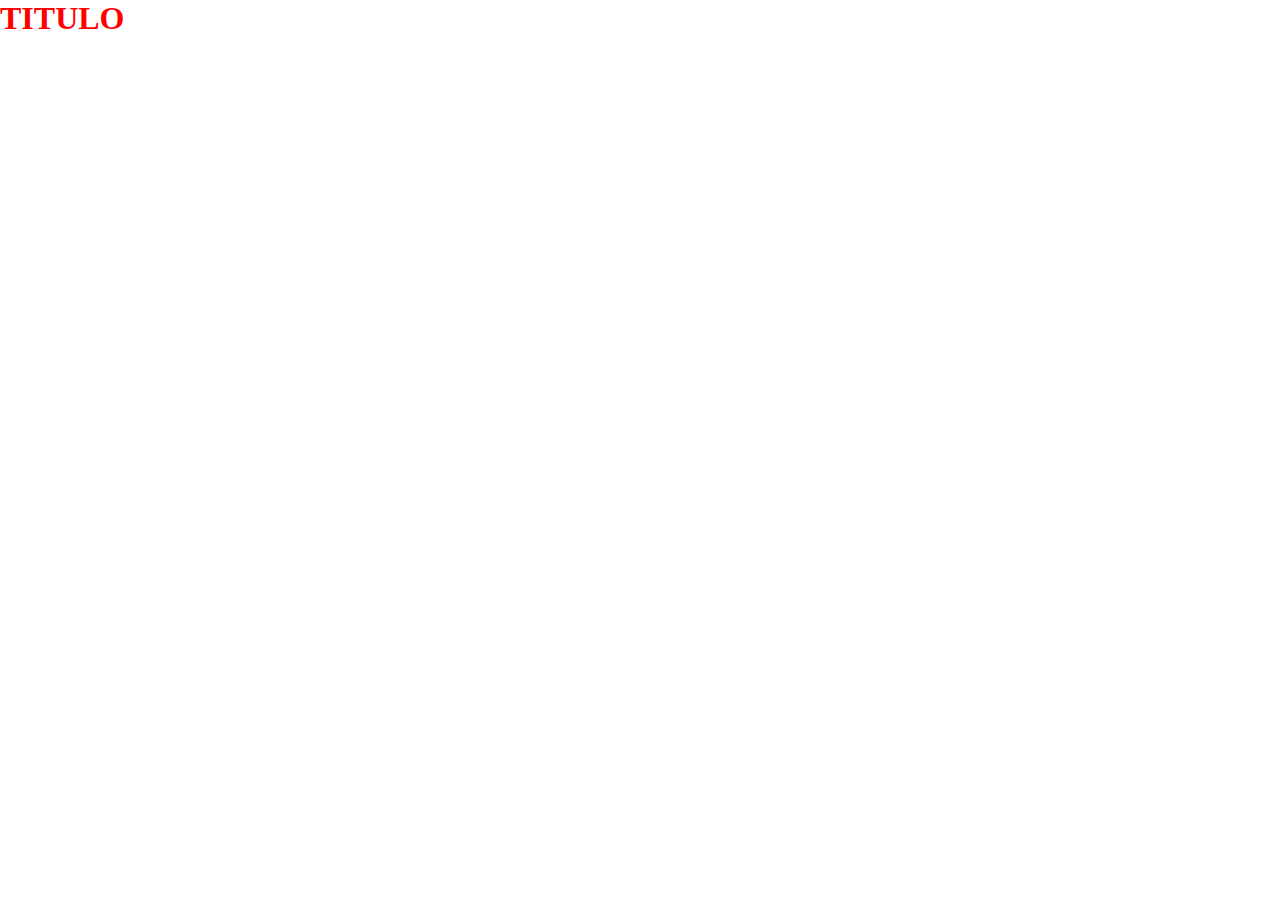
==== PortafolioWeb/index.html @ 11488763 "Cambios" ====
<!DOCTYPE html>
<html lang="es">
<head>
    <meta charset="UTF-8">
    <meta name="viewport" content="width=device-width, initial-scale=1.0">
    <!--Otros Metadatos-->
    <meta name="author" content="Juan Diego Castillo">
    <meta name="description" content="Portafolio frontend">
    <meta name="keywords" content="Html, Css, Javascript, React, Portafolio, Frontend">
    <!--Titulo-->
    <title>Juan Diego Castillo | Portafolio  V.1.0</title>
    <link rel="icon" type="image/x-icon" href="imagenes/icon.svg">
    <!--Css-->
    <link rel="stylesheet" href="style.css">
    <!--Bootstrap-->
    <link href="https://cdn.jsdelivr.net/npm/bootstrap@5.1.3/dist/css/bootstrap.min.css" rel="stylesheet" integrity="sha384-1BmE4kWBq78iYhFldvKuhfTAU6auU8tT94WrHftjDbrCEXSU1oBoqyl2QvZ6jIW3" crossorigin="anonymous">
    <link rel="stylesheet" href="https://cdn.jsdelivr.net/npm/bootstrap-icons@1.10.5/font/bootstrap-icons.css">
</head>
<body>
    <h1>TITULO</h1>
    <!--Bootstrap-->
    <script src="https://cdn.jsdelivr.net/npm/bootstrap@5.1.3/dist/js/bootstrap.bundle.min.js" integrity="sha384-ka7Sk0Gln4gmtz2MlQnikT1wXgYsOg+OMhuP+IlRH9sENBO0LRn5q+8nbTov4+1p" crossorigin="anonymous"></script>
</body>
</html>
---- PortafolioWeb/style.css ----
*{
    margin: 0;
    padding: 0;
}
h1{
    color: red;
}
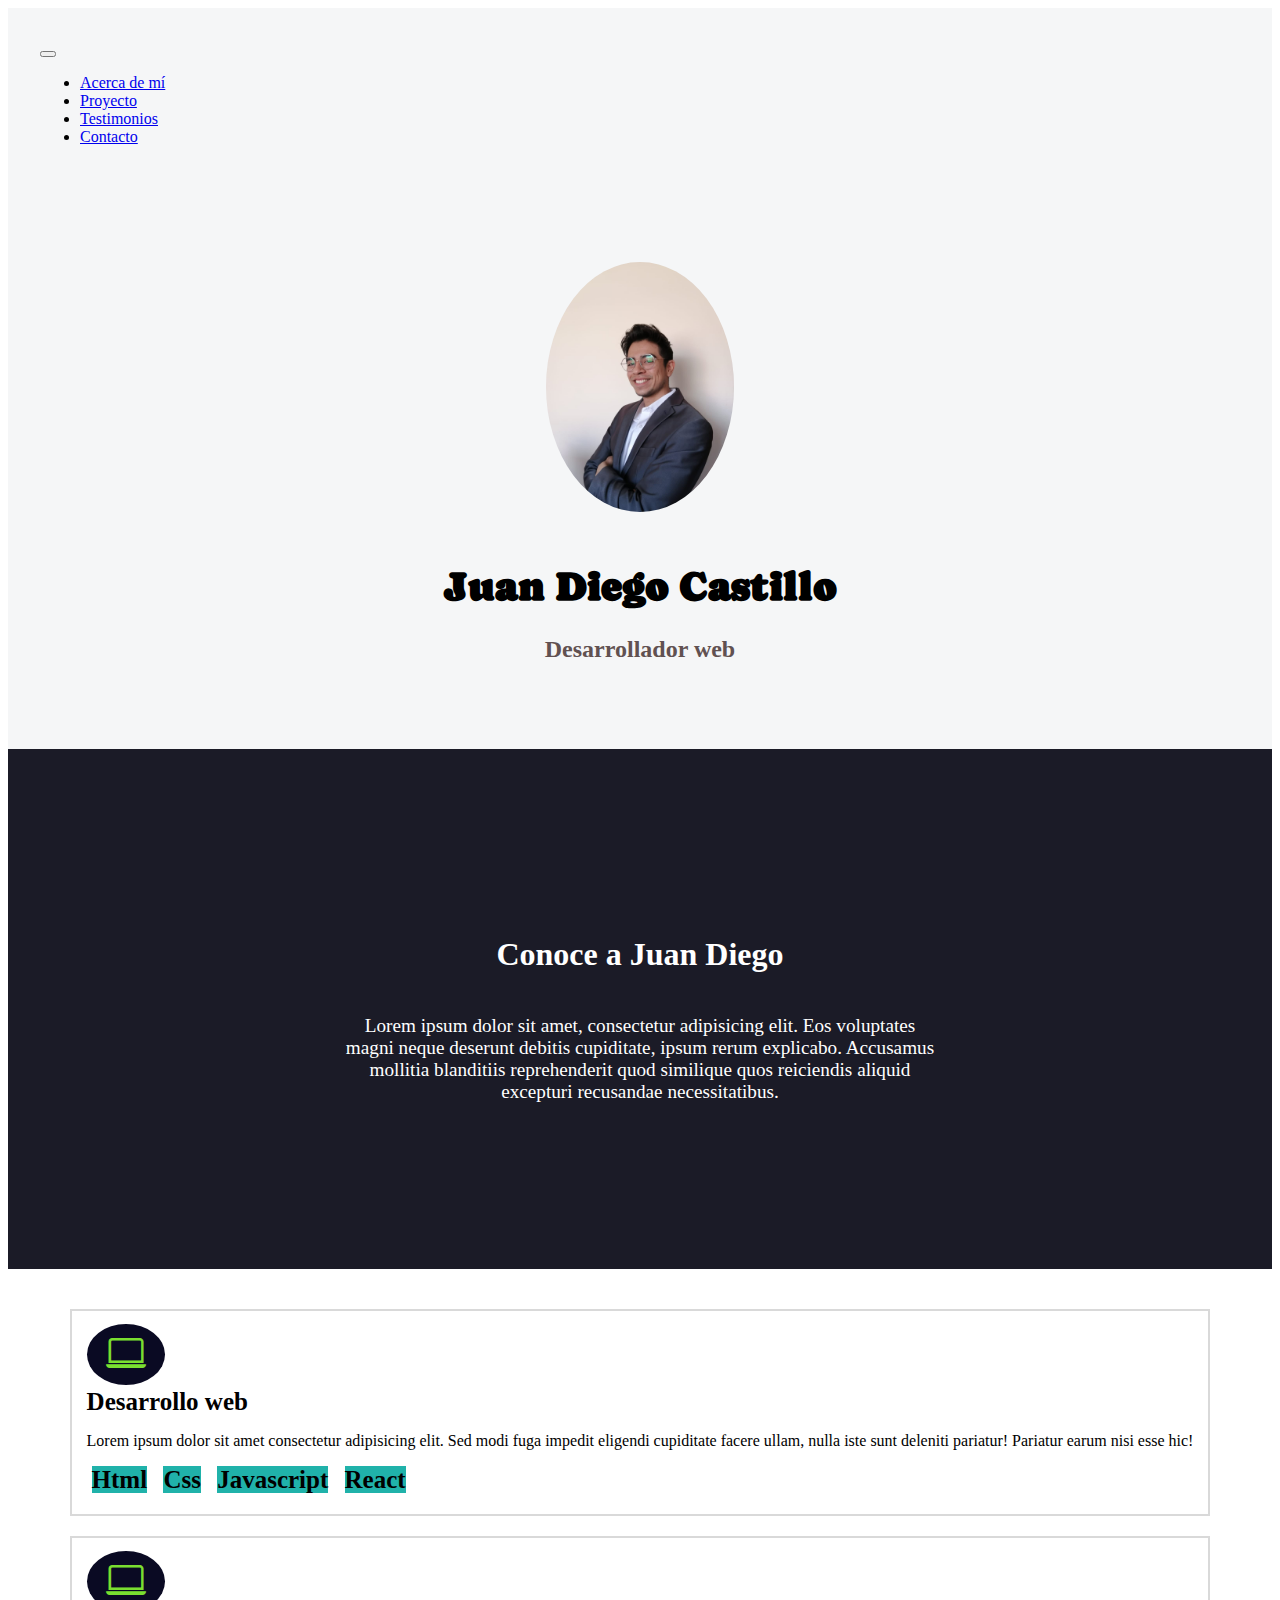
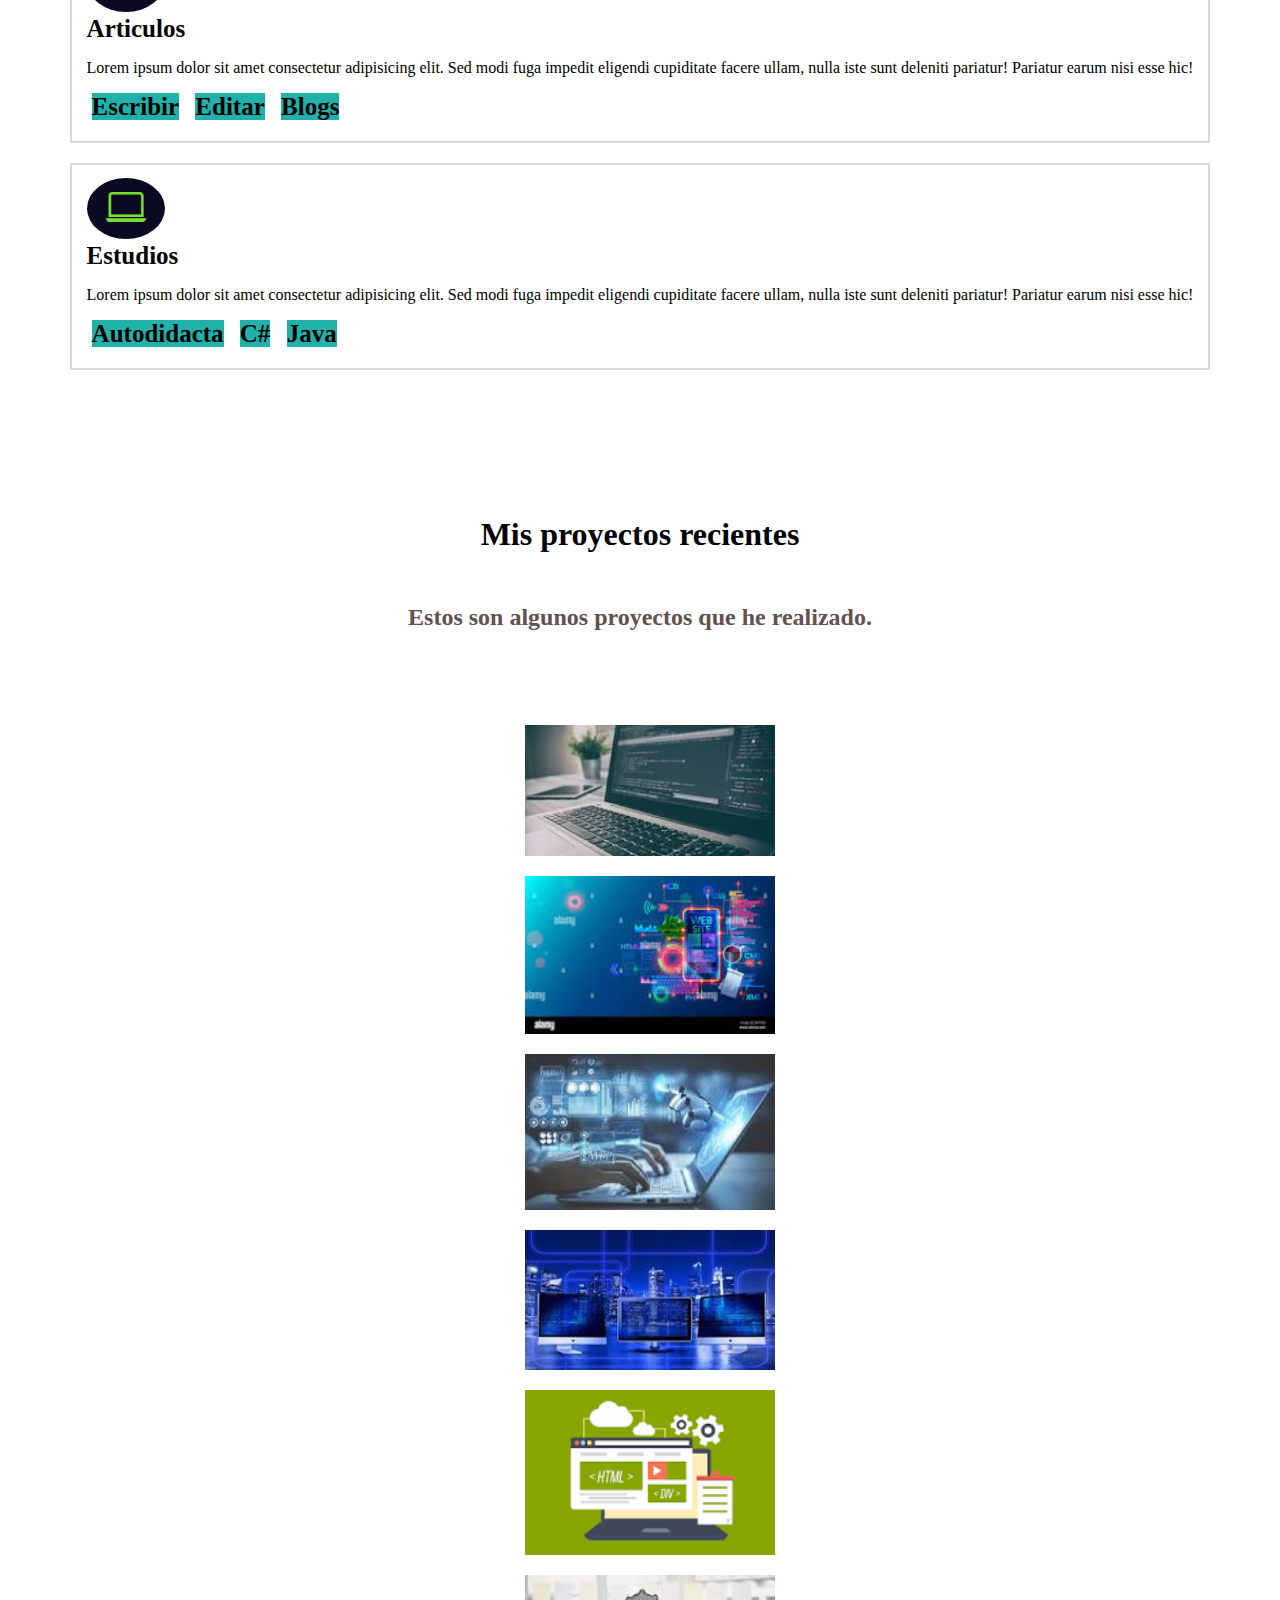
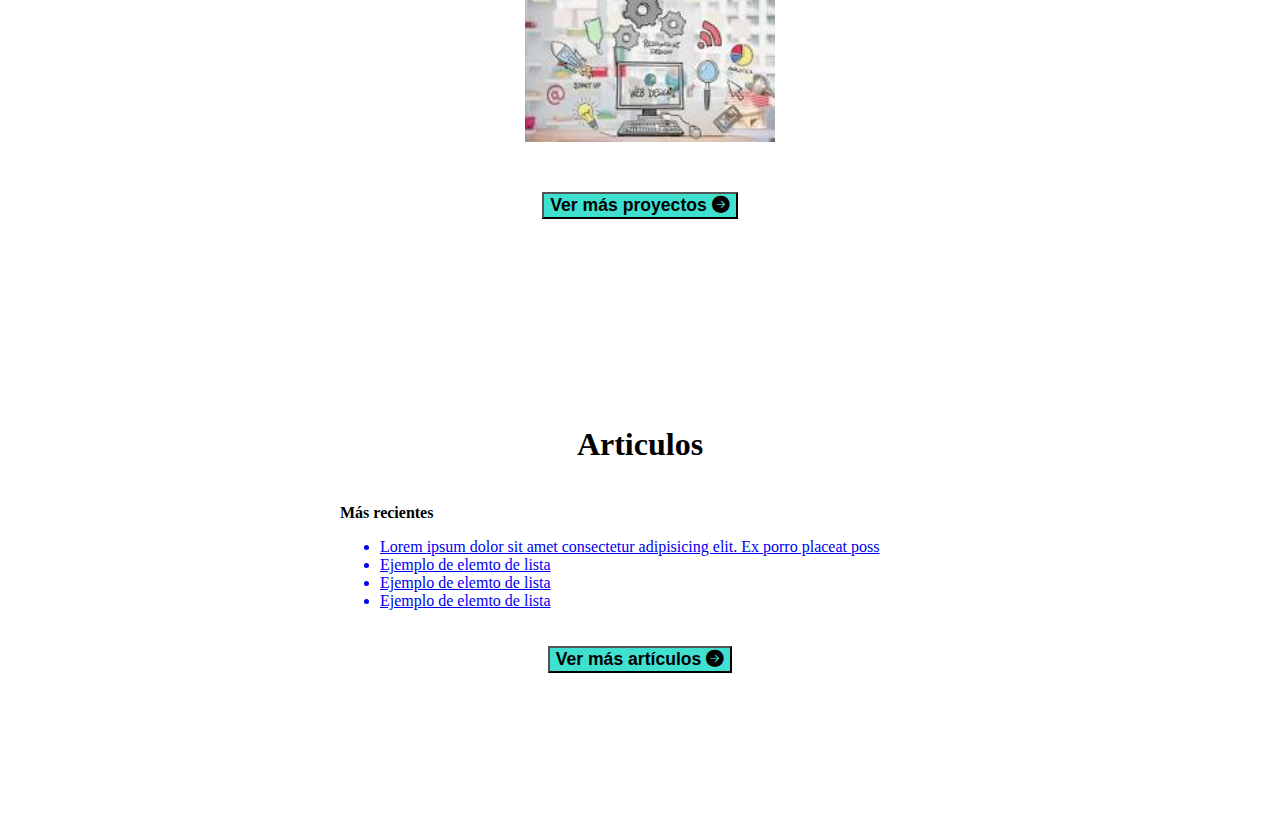
==== commit 6e2576c0: "Portafolio arreglo" ====
--- a/PortafolioWeb/index.html
+++ b/PortafolioWeb/index.html
@@ -17,7 +17,237 @@
     <link rel="stylesheet" href="https://cdn.jsdelivr.net/npm/bootstrap-icons@1.10.5/font/bootstrap-icons.css">
 </head>
 <body>
-    <h1>TITULO</h1>
+    <!--Nav-->
+    <nav class="navbar navbar-expand-md navbar-light "> 
+        <div class="container-fluid">
+          <button class="navbar-toggler" type="button" data-bs-toggle="collapse" data-bs-target="#navbar-toggler" aria-controls="navbarTogglerDemo01" aria-expanded="false" aria-label="Toggle navigation">
+            <span class="navbar-toggler-icon"></span>
+          </button>
+          <div class="collapse navbar-collapse" id="navbar-toggler">
+            <div class="navbar-brand" ></div>
+            <ul class="navbar-nav d-flex justify-content-center align-items-center">
+              <li class="nav-item">
+                <a class="nav-link " aria-current="page" href="#">Acerca de mí</a>
+              </li>
+              <li class="nav-item">
+                <a class="nav-link" href="#">Proyecto</a>
+              </li>
+              <li class="nav-item">
+                <a class="nav-link" href="#">Testimonios</a>
+              </li>
+              <li class="nav-item">
+                <a class="nav-link" href="#">Contacto</a>
+              </li>
+            </ul>
+          </div>
+        </div>
+      </nav>
+
+    <!--seccion-->
+    <section class="seccionPrincipal align-items-stretch">
+        <div class="superior">
+            <img class="fotoCV" src="imagenes/fotoCv.jpeg" alt="Foto Personal">
+            <h1>Juan Diego Castillo</h1>
+            <h2>Desarrollador web</h2>
+        </div>
+        <div class="inferior">
+            <img  class="imgMonitor img-fluid" src="imagenes/monitor.svg" alt="Monitor" style="margin-bottom: -30px;">
+        </div>
+    </section>
+    <!--Acerca de mi-->
+    <section class="acercaMi seccionOscura">
+        <div class="contenedor">
+            <h2>Conoce a Juan Diego</h2>
+            <p>Lorem ipsum dolor sit amet, consectetur adipisicing elit. Eos voluptates magni neque deserunt debitis cupiditate, ipsum rerum explicabo. Accusamus mollitia blanditiis reprehenderit quod similique quos reiciendis aliquid excepturi recusandae necessitatibus.</p>
+        </div>
+    </section>
+    <!--Experiencia-->
+    <section class="experiencia seccionClara">
+        <div class="container text-center">
+            <div class="row">
+                <div class="col-12 col-md-4">
+                    <i class="bi bi-laptop"></i>
+                    <p class="tituloDesarrollo">Desarrollo web</p>
+                    <p>Lorem ipsum dolor sit amet consectetur adipisicing elit. Sed modi fuga impedit eligendi cupiditate facere ullam, nulla iste sunt deleniti pariatur! Pariatur earum nisi esse hic!</p>
+                    <div class="badges">
+                        <span class="badge">Html</span>              
+                        <span class="badge">Css</span>              
+                        <span class="badge">Javascript</span>              
+                        <span class="badge">React</span>              
+                    </div>
+                </div>
+                <div class="col-12 col-md-4">
+                    <i class="bi bi-laptop"></i>
+                    <p class="tituloDesarrollo">Articulos</p>
+                    <p>Lorem ipsum dolor sit amet consectetur adipisicing elit. Sed modi fuga impedit eligendi cupiditate facere ullam, nulla iste sunt deleniti pariatur! Pariatur earum nisi esse hic!</p>
+                    <div class="badges">
+                        <span class="badge">Escribir</span>              
+                        <span class="badge">Editar</span>              
+                        <span class="badge">Blogs</span>         
+                    </div>
+                </div>
+                
+                <div class="col-12 col-md-4">
+                    <i class="bi bi-laptop"></i>
+                    <p class="tituloDesarrollo">Estudios</p>
+                    <p>Lorem ipsum dolor sit amet consectetur adipisicing elit. Sed modi fuga impedit eligendi cupiditate facere ullam, nulla iste sunt deleniti pariatur! Pariatur earum nisi esse hic!</p>
+                    <div class="badges">
+                        <span class="badge">Autodidacta</span>              
+                        <span class="badge">C#</span>              
+                        <span class="badge">Java</span>             
+                    </div>
+                </div>
+                </div>
+            </div>
+        </div>
+    </section>
+    <!--Proyectos-->
+    <section class="proyecto seccionClara d-flex flex-column">
+        <h2 class="proyectoTitulo">Mis proyectos recientes</h2>
+        <h3 class="proyectoDescripcion">Estos son algunos proyectos que he realizado.</h3>
+        <!--Galeria-->
+        <div class="container text-center proyectoContenedor">
+            <div class="row">
+                <!--1-->
+                <div class="col-12 col-md-6 col-lg-4">
+                    <div class="proyectoLista">
+                        <img src="imagenes/proyecto1.png" alt="Proyecto 1">
+                        <div class="overlay">
+                            <p>Proyecto 1</p>
+                            <div class="iconosContenedor">
+                                <a href="https://github.com/" target="_blank" rel="noopener noreferrer">
+                                    <i class="bi bi-github"></i>
+                                </a>
+                                <a href="https://github.com/" target="_blank" rel="noopener noreferrer">
+                                    <i class="bi bi-laptop-fill"></i>                                </a>
+                            </div>
+
+                        </div>
+                    </div>
+                </div>
+                <!--2-->
+                <div class="col-12 col-md-6 col-lg-4">
+                    <div class="proyectoLista">
+                        <img src="imagenes/proyecto2.png" alt="Proyecto 1">
+                        <div class="overlay">
+                            <p>Proyecto 2</p>
+                            <div class="iconosContenedor">
+                                <a href="https://github.com/" target="_blank" rel="noopener noreferrer">
+                                    <i class="bi bi-github"></i>
+                                </a>
+                                <a href="https://github.com/" target="_blank" rel="noopener noreferrer">
+                                    <i class="bi bi-laptop-fill"></i>                                </a>
+                            </div>
+
+                        </div>
+                    </div>
+                </div>
+                <!--3-->
+                <div class="col-12 col-md-6 col-lg-4">
+                    <div class="proyectoLista">
+                        <img src="imagenes/proyecto3.png" alt="Proyecto 1">
+                        <div class="overlay">
+                            <p>Proyecto 3</p>
+                            <div class="iconosContenedor">
+                                <a href="https://github.com/" target="_blank" rel="noopener noreferrer">
+                                    <i class="bi bi-github"></i>
+                                </a>
+                                <a href="https://github.com/" target="_blank" rel="noopener noreferrer">
+                                    <i class="bi bi-laptop-fill"></i>                                </a>
+                            </div>
+
+                        </div>
+                    </div>
+                </div>
+                <!--4-->
+                <div class="col-12 col-md-6 col-lg-4">
+                    <div class="proyectoLista">
+                        <img src="imagenes/proyecto4.png" alt="Proyecto 1">
+                        <div class="overlay">
+                            <p>Proyecto 4</p>
+                            <div class="iconosContenedor">
+                                <a href="https://github.com/" target="_blank" rel="noopener noreferrer">
+                                    <i class="bi bi-github"></i>
+                                </a>
+                                <a href="https://github.com/" target="_blank" rel="noopener noreferrer">
+                                    <i class="bi bi-laptop-fill"></i>                                </a>
+                            </div>
+
+                        </div>
+                    </div>
+                </div>
+                <!--5-->
+                <div class="col-12 col-md-6 col-lg-4">
+                    <div class="proyectoLista">
+                        <img src="imagenes/proyecto5.png" alt="Proyecto 1">
+                        <div class="overlay">
+                            <p>Proyecto 5</p>
+                            <div class="iconosContenedor">
+                                <a href="https://github.com/" target="_blank" rel="noopener noreferrer">
+                                    <i class="bi bi-github"></i>
+                                </a>
+                                <a href="https://github.com/" target="_blank" rel="noopener noreferrer">
+                                    <i class="bi bi-laptop-fill"></i>                                </a>
+                            </div>
+
+                        </div>
+                    </div>
+                </div>
+                <!--6-->
+                <div class="col-12 col-md-6 col-lg-4">
+                    <div class="proyectoLista">
+                        <img src="imagenes/proyecto6.png" alt="Proyecto 1">
+                        <div class="overlay">
+                            <p>Proyecto 6</p>
+                            <div class="iconosContenedor">
+                                <a href="https://github.com/" target="_blank" rel="noopener noreferrer">
+                                    <i class="bi bi-github"></i>
+                                </a>
+                                <a href="https://github.com/" target="_blank" rel="noopener noreferrer">
+                                    <i class="bi bi-laptop-fill"></i>                                </a>
+                            </div>
+
+                        </div>
+                    </div>
+                </div>
+            </div>
+        </div>
+        <a href="https://github.com/" target="_blank" rel="noopener noreferrer">
+        <button type="button" id="btn" class="btn ">
+            Ver más proyectos 
+            <i class="bi bi-arrow-right-circle-fill"></i>
+            </button>
+        </a>
+    </section>
+    <!--Articulos-->
+    <section class="articulos justify-content-start">
+        <h1>Articulos</h1>
+        <div class="card">
+            <div class="card-header">
+                Más recientes
+            </div>
+            <ul class="list-group list-group-flush">
+                <a href="#">
+                    <li class="list-group-item">Lorem ipsum dolor sit amet consectetur adipisicing elit. Ex porro placeat poss</li>
+                </a>
+                <a href="#">
+                    <li class="list-group-item">Ejemplo de elemto de lista</li>
+                </a>
+                <a href="#">
+                    <li class="list-group-item">Ejemplo de elemto de lista</li>
+                </a>
+                <a href="#">
+                    <li class="list-group-item">Ejemplo de elemto de lista</li>
+                </a>
+                </ul>
+        </div>
+        <a href="https://github.com/" target="_blank" rel="noopener noreferrer">
+            <button type="button" id="btn" class="btn ">
+                Ver más artículos 
+                <i class="bi bi-arrow-right-circle-fill"></i>
+                </button>
+        </a>    
+    </section>
     <!--Bootstrap-->
     <script src="https://cdn.jsdelivr.net/npm/bootstrap@5.1.3/dist/js/bootstrap.bundle.min.js" integrity="sha384-ka7Sk0Gln4gmtz2MlQnikT1wXgYsOg+OMhuP+IlRH9sENBO0LRn5q+8nbTov4+1p" crossorigin="anonymous"></script>
 </body>
--- a/PortafolioWeb/style.css
+++ b/PortafolioWeb/style.css
@@ -1,7 +1,227 @@
-*{
-    margin: 0;
-    padding: 0;
-}
-h1{
-    color: red;
+/*Google Fonts*/
+@import url('https://fonts.googleapis.com/css2?family=Caprasimo&display=swap');.navbar{
+    padding: 2rem;
+    background-color: #f5f6f7;
+}
+
+.navbar-collapse{
+    align-items: center;
+    justify-content: space-between;
+
+}
+
+section{
+    display: flex;
+    flex-direction: column;
+    align-items: center;
+    justify-content: center;
+}
+
+
+
+
+
+.seccionPrincipal{
+    background-color: #f5f6f7;
+    min-height: 450px;
+    text-align: center;
+}
+
+.fotoCV{
+    height: 250px;
+    border-radius: 50%;
+    margin: 20px;
+}
+
+div h1{
+    font-size: 2.5rem;
+    font-family: 'Caprasimo', cursive;}
+div.superior h2{
+    font-size: 1.5rem;
+    color: #615151;
+    
+}
+
+.superior{
+    padding: 3rem;
+}
+
+
+
+
+
+.seccionOscura{
+    color: white;
+    background-color: #1b1b27;
+    height: 500px;
+    padding: 10px;
+}
+
+.seccionOscura div{
+    text-align: center;
+    max-width: 600px;
+}
+
+.seccionOscura div h2{
+    font-size: 2rem;
+    padding: 15px;
+    font-family: cursive;
+}
+
+.seccionOscura div p{
+    font-size: 1.2rem;
+}
+
+
+
+
+.seccionClara{
+    padding: 40px 40px 60px 40px;
+    color: black;
+    background-color: white;
+}
+
+.experiencia .row .col-12{
+    margin-bottom: 20px;
+    border: 2px solid #8080804d;
+    padding: 20px 15px;
+    flex-direction: column;
+    align-items: center;
+    justify-content: space-evenly;
+    transition: all 0.2s ease-in;
+}
+.experiencia .row .col-12:hover{
+    color: white;
+    background-color: #1b1b32;
+}
+
+.tituloDesarrollo{
+    font-size: 25px;
+    font-weight: bold;
+    margin: 10px 0;
+}
+
+.bi-laptop{
+    font-size: 2.5rem;
+    color: #7ade30;
+    background-color: #0a0a23;
+    padding: 8px 19px;
+    border-radius: 50%
+}
+
+.badges{
+    font-size: 25px;
+}
+.badge{
+    background-color: lightseagreen;
+
+    font-weight: bold;
+    margin: 5px;
+}
+
+
+
+.proyecto{
+    padding: 40px;
+}
+
+.proyectoTitulo{
+    font-size: 2rem;
+    font-family:cursive;
+}
+
+.proyectoDescripcion{
+    font-size: 1.5rem;
+    color: #615151;
+    
+}
+
+.proyecto img{
+    height: 100%;
+    width: 100%;
+    padding: 10px;
+    border-radius: 10px;
+    display: block;
+    transition: all 0.2s ease;
+}
+
+.proyectoContenedor{
+    padding-top: 60px;
+    margin-bottom: 40px;
+}
+
+.overlay{
+    transition: all 0.2s ease;
+    opacity: 0;
+    position: absolute;
+    top: 50%;
+    left: 50%;
+    transform: translate(-50%, -50%);
+    text-align: center;
+}
+
+.overlay p{
+    font-size: 25px;
+    font-weight: bold;
+    margin-bottom: 0;
+}
+
+.overlay .iconosContenedor{
+    display: flex;
+}
+.overlay i{
+    color: black;
+    font-size: 40px;
+    margin: 10px;
+}
+
+.proyectoLista:hover .overlay{
+    opacity: 1;
+}
+
+.proyectoLista:hover img{
+    opacity: 0.2;
+}
+.proyectoLista{
+    position: relative;
+}
+
+#btn{
+    background-color: turquoise;
+    font-size: 1.1rem;
+    font-weight: bold;
+}
+
+
+.articulos{
+    min-height: 500px;
+    padding: 30px;
+}
+
+.articulos .card{
+    width: 80%;
+    max-width: 600px;
+    margin: 20px;
+}
+
+.articulos .card-header{
+    font-weight: bold;
+}
+
+
+
+@media screen and (min-width: 400px){
+    .imgMonitor{
+        max-width: 400px !important;
+    }
+}
+
+@media screen and (max-width:400px){
+    .overlay p{
+        font-size: 18px;
+    }
+
+    .overlay i {
+        font-size:  40px;
+    }
 }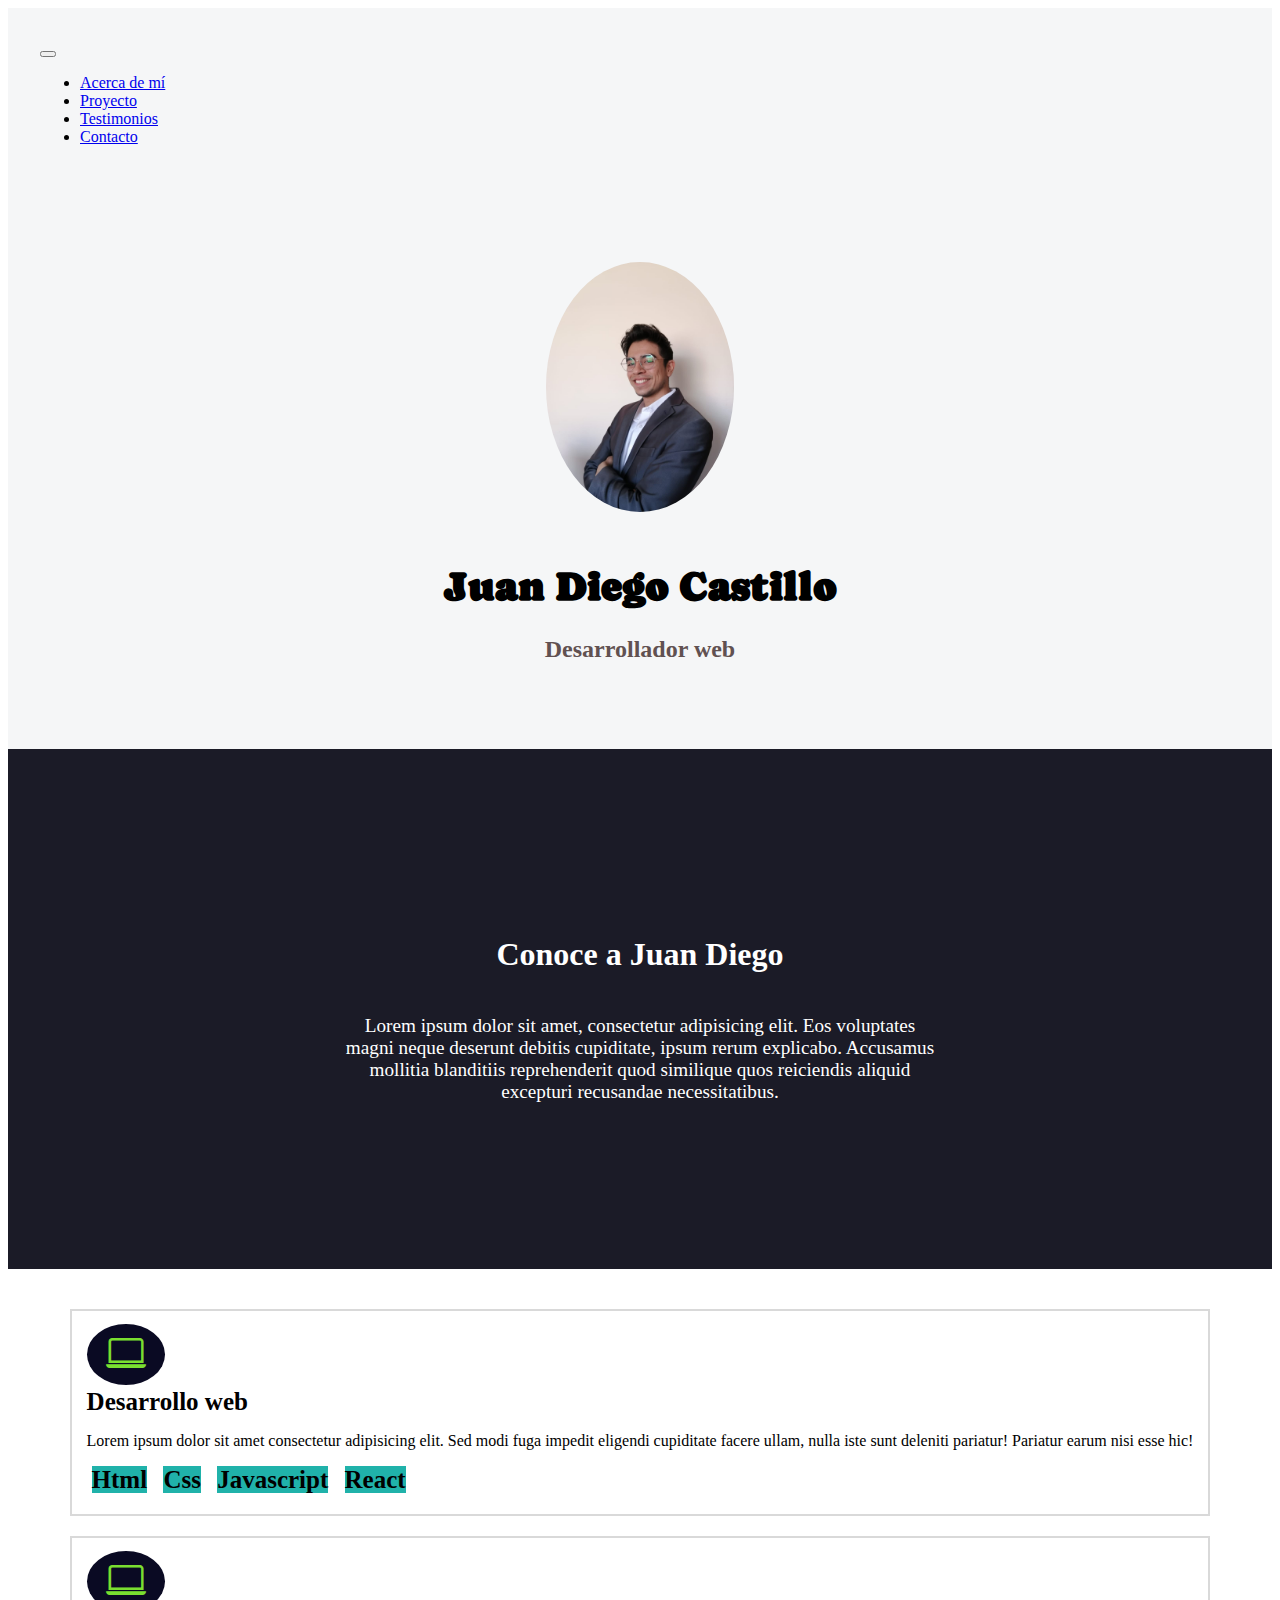
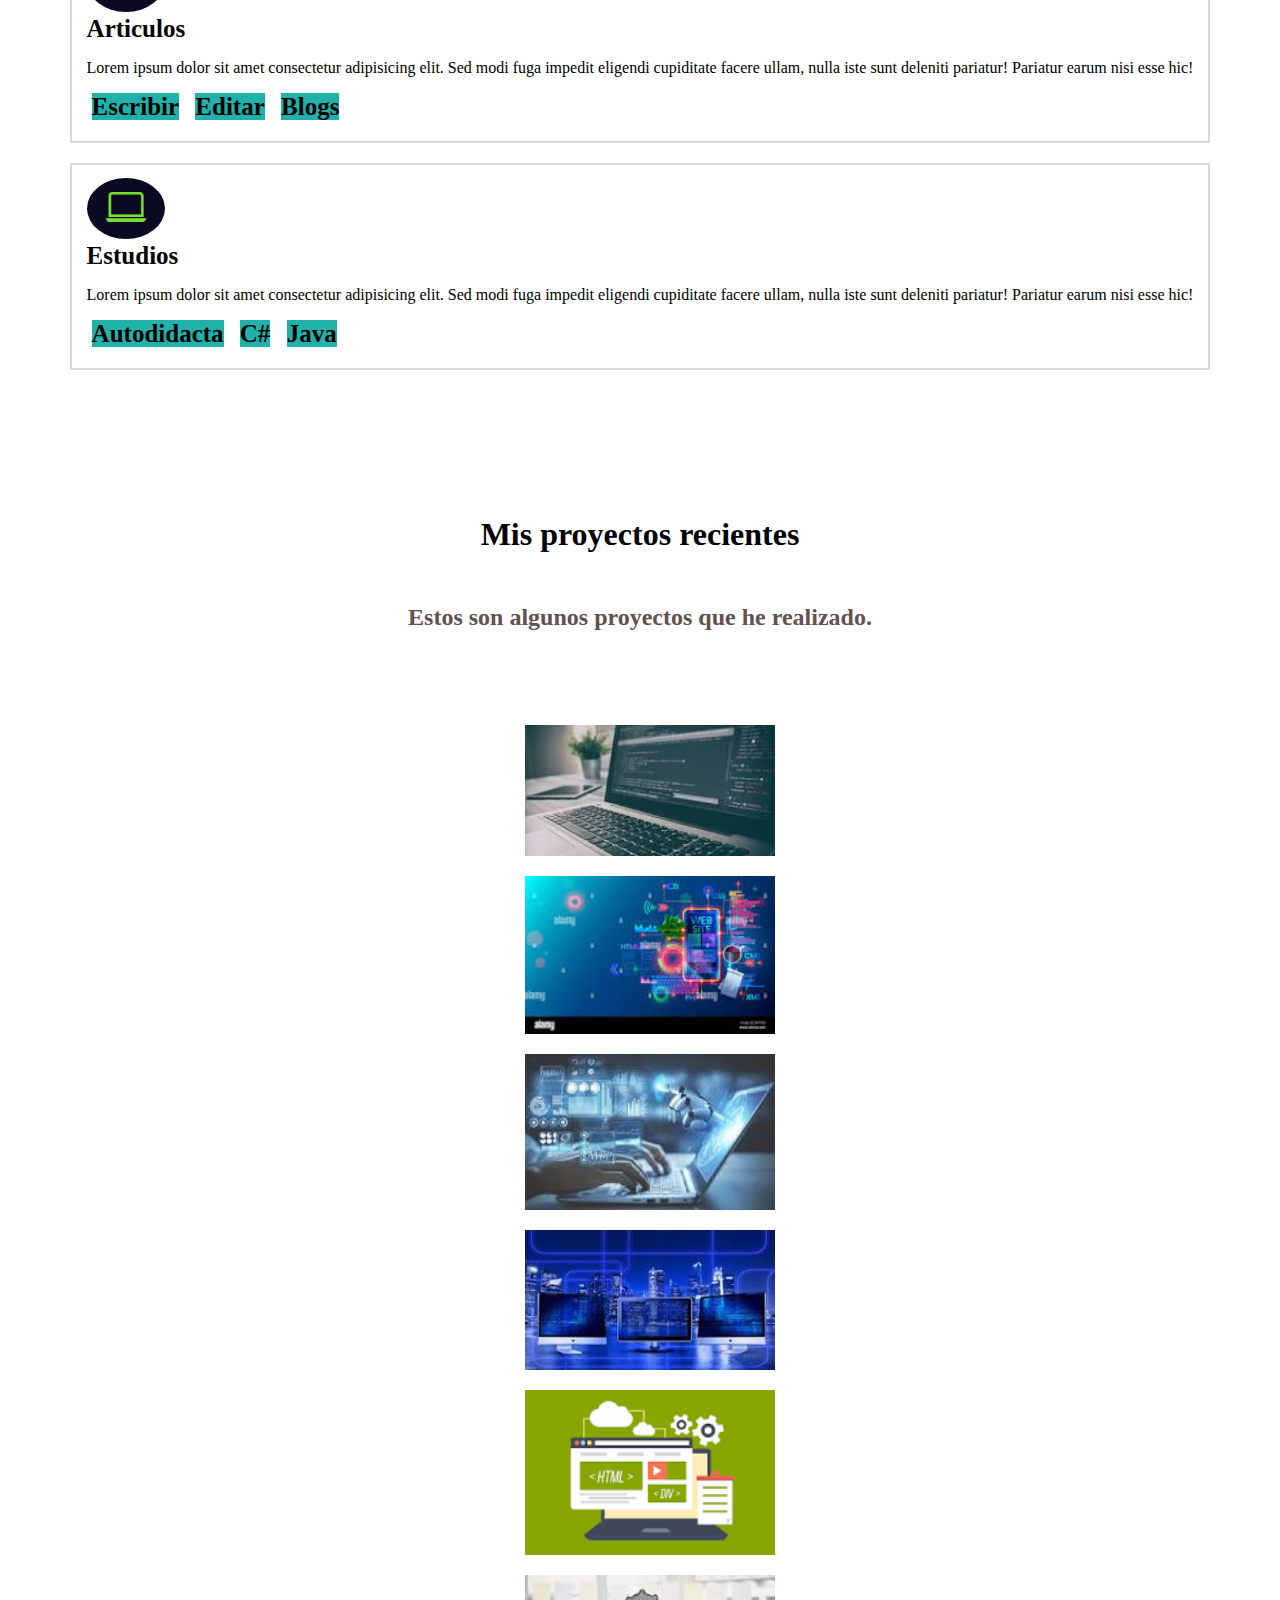
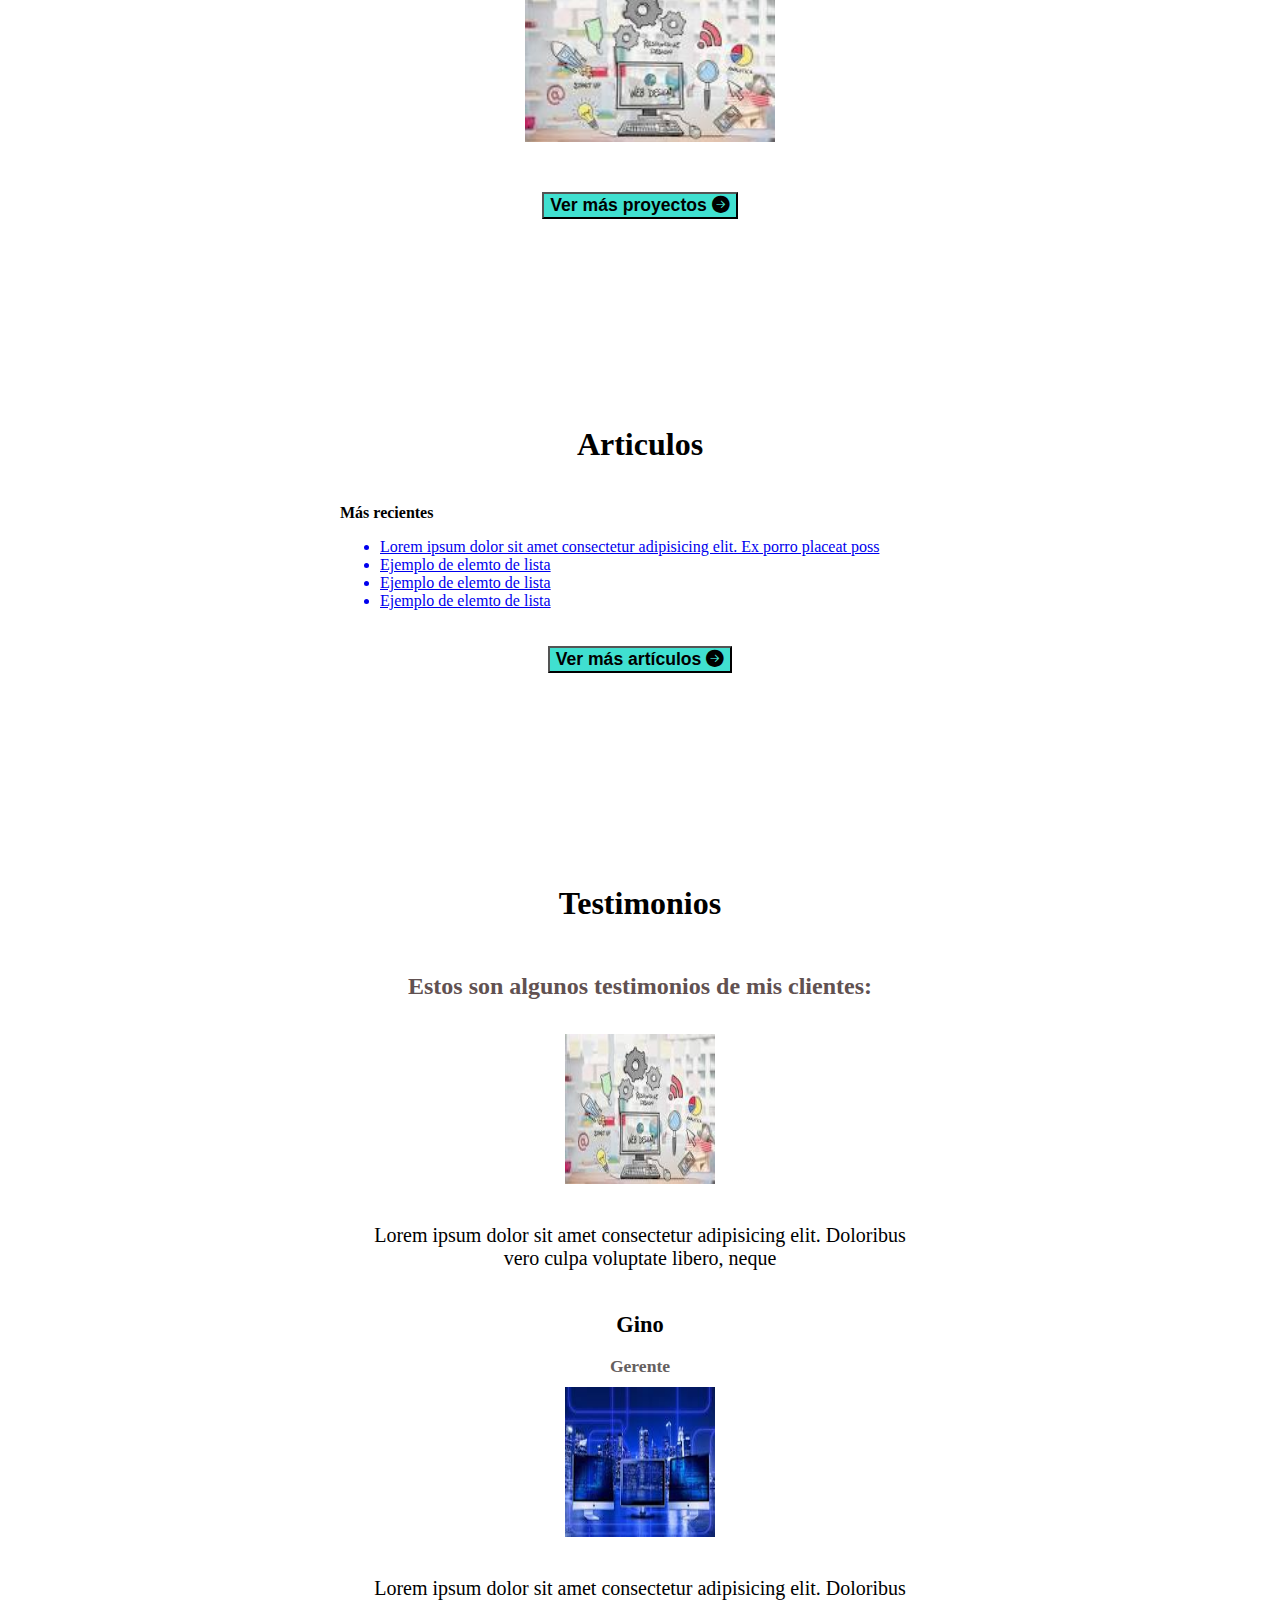
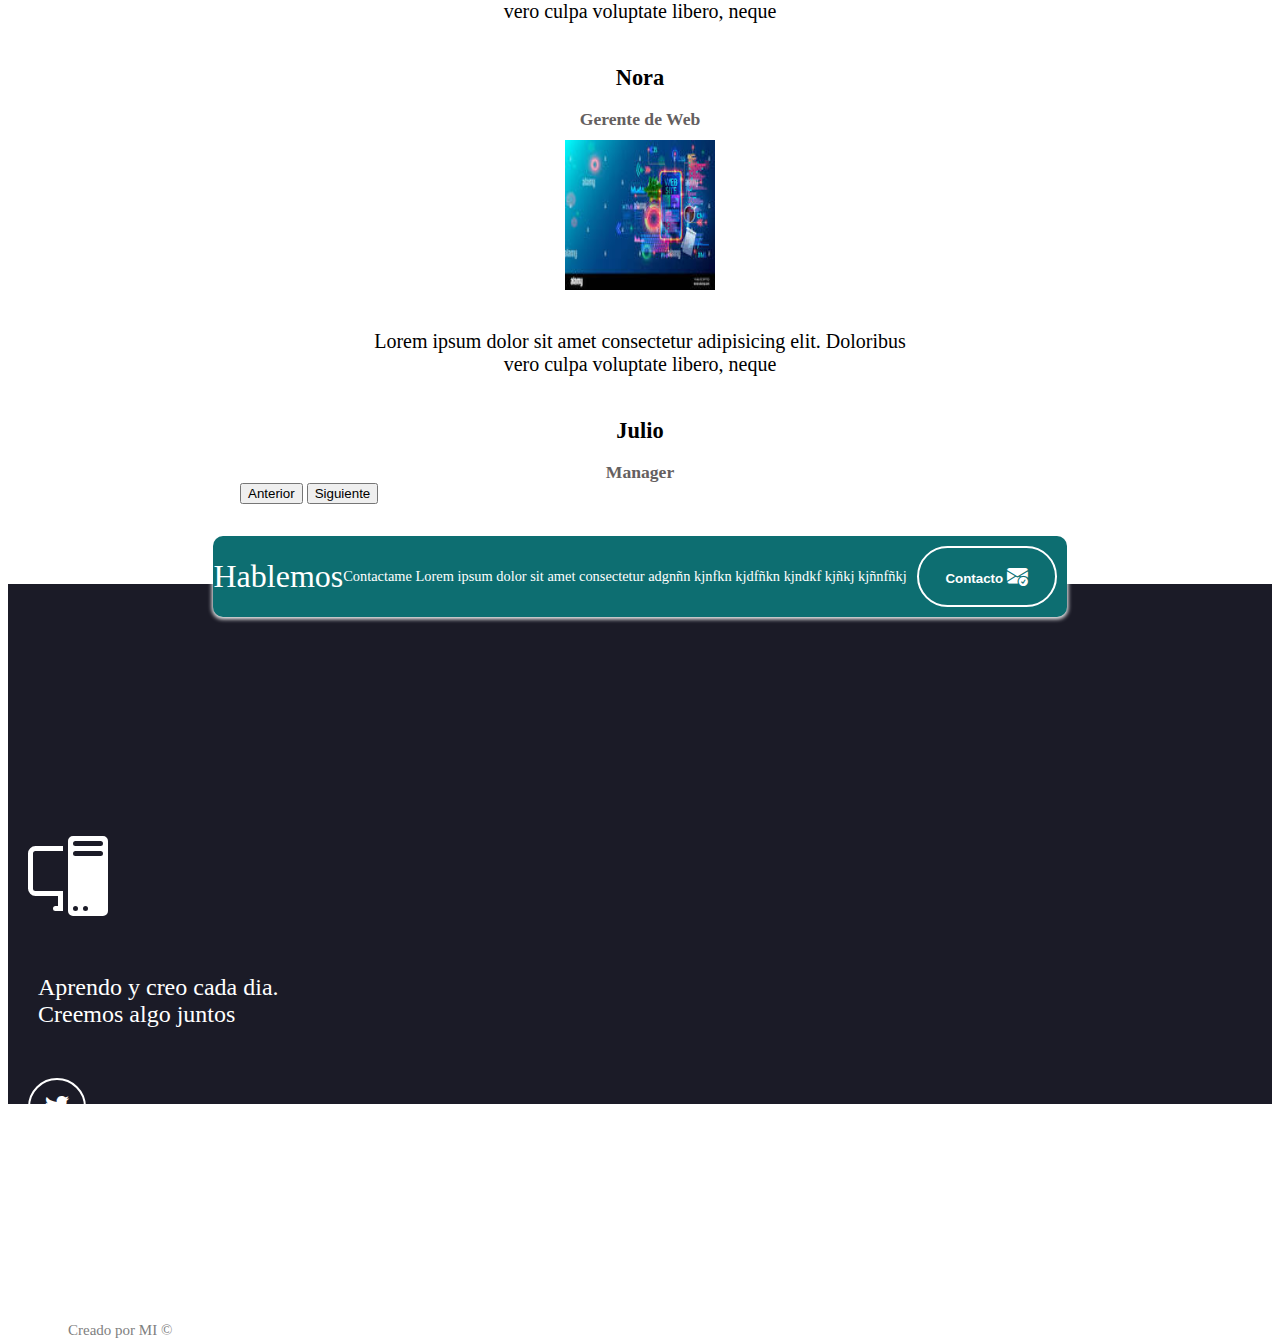
==== commit 779f19e1: "fin" ====
--- a/PortafolioWeb/index.html
+++ b/PortafolioWeb/index.html
@@ -27,16 +27,16 @@
             <div class="navbar-brand" ></div>
             <ul class="navbar-nav d-flex justify-content-center align-items-center">
               <li class="nav-item">
-                <a class="nav-link " aria-current="page" href="#">Acerca de mí</a>
+                <a class="nav-link " aria-current="page" href="#acercaMi">Acerca de mí</a>
               </li>
               <li class="nav-item">
-                <a class="nav-link" href="#">Proyecto</a>
+                <a class="nav-link" href="#proy">Proyecto</a>
               </li>
               <li class="nav-item">
-                <a class="nav-link" href="#">Testimonios</a>
+                <a class="nav-link" href="#testimonios">Testimonios</a>
               </li>
               <li class="nav-item">
-                <a class="nav-link" href="#">Contacto</a>
+                <a class="nav-link" href="#contacto">Contacto</a>
               </li>
             </ul>
           </div>
@@ -55,14 +55,14 @@
         </div>
     </section>
     <!--Acerca de mi-->
-    <section class="acercaMi seccionOscura">
-        <div class="contenedor">
+    <section  id="acercaMi" class="acercaMi seccionOscura">
+        <div class="contenedor" id="contenedorAcerca">
             <h2>Conoce a Juan Diego</h2>
             <p>Lorem ipsum dolor sit amet, consectetur adipisicing elit. Eos voluptates magni neque deserunt debitis cupiditate, ipsum rerum explicabo. Accusamus mollitia blanditiis reprehenderit quod similique quos reiciendis aliquid excepturi recusandae necessitatibus.</p>
         </div>
     </section>
     <!--Experiencia-->
-    <section class="experiencia seccionClara">
+    <section  class="experiencia seccionClara">
         <div class="container text-center">
             <div class="row">
                 <div class="col-12 col-md-4">
@@ -102,7 +102,7 @@
         </div>
     </section>
     <!--Proyectos-->
-    <section class="proyecto seccionClara d-flex flex-column">
+    <section id="proy" class="proyecto seccionClara d-flex flex-column">
         <h2 class="proyectoTitulo">Mis proyectos recientes</h2>
         <h3 class="proyectoDescripcion">Estos son algunos proyectos que he realizado.</h3>
         <!--Galeria-->
@@ -248,6 +248,95 @@
                 </button>
         </a>    
     </section>
+    <!--Testimonios-->
+    <section id="testimonios" class="seccionClara testimonios">
+        <h2 class="proyectoTitulo">Testimonios</h2>
+        <h3 class="proyectoDescripcion">Estos son algunos testimonios de mis clientes:</h3>
+        <!--Carrusel-->
+        <div id="testimonios-carrusel" class="carousel carousel-dark slide" data-bs-ride="carousel">
+            <div class="carousel-inner">
+              <div class="carousel-item active">
+                <div class="container" >
+                    <img src="imagenes/proyecto6.png" class="testimonioImagen rounded-circle" alt="Imagen 1">
+                    <p class="testimonioTexto">Lorem ipsum dolor sit amet consectetur adipisicing elit. Doloribus vero culpa voluptate libero, neque</p>
+                    <div class="testimonioInfo">
+                        <p class="cliente">Gino</p>
+                        <p class="cargo">Gerente</p>
+                    </div>
+                </div>
+              </div>
+              <div class="carousel-item">
+                <div class="container" >
+                    <img src="imagenes/proyecto4.png" class="testimonioImagen rounded-circle" alt="Imagen 1">
+                    <p class="testimonioTexto">Lorem ipsum dolor sit amet consectetur adipisicing elit. Doloribus vero culpa voluptate libero, neque</p>
+                    <div class="testimonioInfo">
+                        <p class="cliente">Nora</p>
+                        <p class="cargo">Gerente de Web</p>
+                    </div>
+                </div>          
+              </div>
+              <div class="carousel-item">
+                <div class="container" >
+                    <img src="imagenes/proyecto2.png" class="testimonioImagen rounded-circle" alt="Imagen 1">
+                    <p class="testimonioTexto">Lorem ipsum dolor sit amet consectetur adipisicing elit. Doloribus vero culpa voluptate libero, neque</p>
+                    <div class="testimonioInfo">
+                        <p class="cliente">Julio</p>
+                        <p class="cargo">Manager</p>
+                    </div>
+                </div>              
+               </div>
+            </div>
+            <button class="carousel-control-prev" type="button" data-bs-target="#testimonios-carrusel" data-bs-slide="prev">
+              <span class="carousel-control-prev-icon" aria-hidden="true"></span>
+              <span class="visually-hidden">Anterior</span>
+            </button>
+            <button class="carousel-control-next" type="button" data-bs-target="#testimonios-carrusel" data-bs-slide="next">
+              <span class="carousel-control-next-icon" aria-hidden="true"></span>
+              <span class="visually-hidden">Siguiente</span>
+            </button>
+          </div>
+    </section>
+    <!--Contacto-->
+    <section id="contacto" class="contacto seccionOscura">
+        <div class="container">
+            <div class="container-fluid rectangulo text-center justify-content-evenly ">
+                <div class="row">
+                    <div class="col-12 col-md-4 proyectoTitulo">
+                        Hablemos
+                    </div>
+                    <div class="col-12 col-md-4 proyectoDescripcion" style="color: white; font-size: 0.9rem;">
+                        Contactame Lorem ipsum dolor sit amet consectetur adgnñn kjnfkn kjdfñkn kjndkf kjñkj kjñnfñkj
+                    </div>
+                    <div class="col-12 col-md-4 ">
+                        <a href="mailto:juandiego@correo.com">
+                            <button type="button" class="btn" >
+                                Contacto
+                                <i class="bi bi-envelope-check-fill"></i>
+                            </button>
+                        </a>
+                    </div>
+                </div>
+            </div>
+        </div>
+
+    </section>
+    <!--Footer-->
+    <footer class="seccionOscura d-flex flex-column align-items-center justify-content-center">
+        <img class="footer-logo" src="imagenes/icon.svg" alt="Logo">
+        <p class="footerTexto text-center">Aprendo y creo cada dia. <br>Creemos algo juntos </p>
+        <div class="iconosRedes d-flex flex-wrap align-items-center justify-content-center">
+            <a href="#">
+                <i class="bi bi-twitter"></i>
+            </a>
+            <a href="#">
+                <i class="bi bi-facebook"></i>
+            </a>
+            <a href="#">
+                <i class="bi bi-instagram"></i>
+            </a>
+        </div>
+        <div class="derechos">Creado por MI &#169; </div>
+    </footer>
     <!--Bootstrap-->
     <script src="https://cdn.jsdelivr.net/npm/bootstrap@5.1.3/dist/js/bootstrap.bundle.min.js" integrity="sha384-ka7Sk0Gln4gmtz2MlQnikT1wXgYsOg+OMhuP+IlRH9sENBO0LRn5q+8nbTov4+1p" crossorigin="anonymous"></script>
 </body>
--- a/PortafolioWeb/style.css
+++ b/PortafolioWeb/style.css
@@ -57,7 +57,7 @@
     padding: 10px;
 }
 
-.seccionOscura div{
+#contenedorAcerca{
     text-align: center;
     max-width: 600px;
 }
@@ -209,7 +209,153 @@
 }
 
 
-
+.testimonios{
+    padding: 40px 40px 80px 40px;
+}
+
+.testimonios .carousel{
+    width: 80%;
+    max-width: 800px;
+}
+
+.carousel-iten {
+    height: 500px;
+}
+
+.carousel-item .container{
+    width: 100%;
+    height: 100%;
+    display: flex;
+    flex-direction: column;
+    align-items: center;
+    justify-content: center;
+}
+
+.testimonioImagen{
+    height: 150px;
+    width: 150px;
+    margin: 10px 10px 20px 10px;
+}
+
+.testimonioTexto{
+    max-width: 70%;
+    font-size: 20px;
+    text-align: center;
+}
+
+.testimonioInfo{
+    font-weight: bold;
+    text-align: center;
+}
+
+.testimonioInfo p{
+    margin-bottom: 0;
+}
+
+.testimonioInfo .cliente{
+    font-size: 1.4rem;
+}
+
+.testimonioInfo .cargo{
+    font-size: 1.1rem;
+    color: #656060;
+}
+
+
+.contacto .container{
+    max-width: 1100px;
+    min-height: 200px;
+    padding: 20px;
+}
+
+.contacto .rectangulo{
+    margin-top: -13rem;
+    background-color: rgb(13, 110, 113);
+    border-radius: 10px;
+    box-shadow: 0px 1px 4px 1px white;
+}
+.contacto .row{
+    width: 100%;
+    display: flex;
+    align-items: center;
+}
+.contacto .descripcion{
+    color: white;
+    font-size: 1.2rem;
+}
+
+.contacto button{
+    color: white;
+    font-weight: bold;
+    background-color: transparent;
+    border: 2px solid white;
+    padding: 1.25em 2em;
+    margin: 10px;
+    border-radius: 100px;
+    transition: all 0.2s ease-in-out;
+}
+.contacto button i{
+    color: white;
+    font-size: 1.3rem;
+    transition: all 0.2s ease-in-out;
+}
+
+.contacto button:hover{
+    background-color: white;
+    color: black;
+}
+.contacto button:hover i{
+    color: black;
+}
+
+footer{
+    height: 200px !important;
+    margin-top: -18rem;
+}
+.footer-logo{
+    height: 80px;
+    width: 80px;
+    margin: 10px;
+}
+.footerTexto{
+    font-size: 1.5rem;
+    padding: 20px;
+    margin-bottom: 30px;
+}
+
+.iconosRedes a{
+    width: 50px;
+    height: 50px;
+    display: flex;
+    align-items: center;
+    justify-content: center;
+    padding: 2px;
+    margin: 10px;
+    border: 2px solid white;
+    border-radius: 50%;
+    transition: all 0.2s ease-in;
+}
+
+.iconosRedes i{
+    color: white;
+    font-size: 1.5rem;
+    transition: all 0.2s ease-in;
+}
+
+.iconosRedes a:hover{
+    background-color: white;
+    border: 2px solid blue;
+}
+.iconosRedes a:hover i{
+    color: black;
+    font-weight: bold;
+}
+
+.derechos{
+    margin: 50px;
+    color: gray;
+    font-size: 15px;
+}
 @media screen and (min-width: 400px){
     .imgMonitor{
         max-width: 400px !important;
@@ -224,4 +370,19 @@
     .overlay i {
         font-size:  40px;
     }
+}
+
+@media screen and (max-width:800px){
+    .testimonioImagen{
+        height: 120px;
+        width: 120px;
+    }
+    .testimonioTexto{
+        font-size: 18px;
+    }
+}
+@media screen and (min-width:768px){
+    .footer{
+        height: 500px !important;
+    }
 }